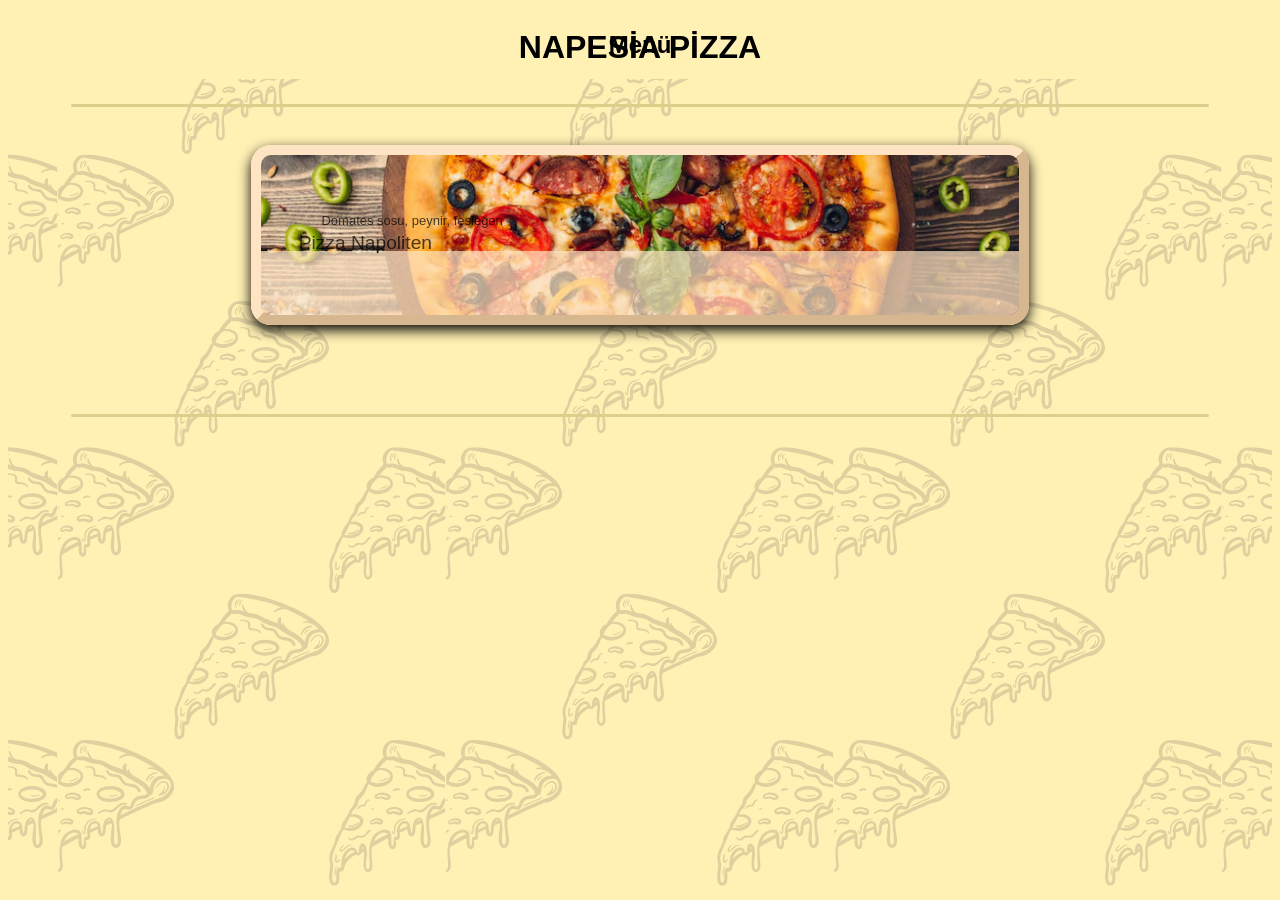
==== index.html @ 3469658f "Main Structure Structurized main assets for the menu site." ====
<html lang="tr">
<head>
    <meta charset="UTF-8">
    <meta name="viewport" content="width=device-width, initial-scale=1.0">
    <title>Napesia Pizza | Menü</title>
    <link rel="stylesheet" href="index.css">
</head>
<body class="body">
    <div id="headerSection">
        <div id="headerBox">
            <h1 id="mainSubtitle">NAPESİA PİZZA</h1>
            <h2 id="mainDescription">Menü</h2>
        </div>
    </div>
    <div class="breakerSection">
        <div class="breakerBox"></div>
    </div>
    <div class="pizzaSection" >
        <div class="pizzaBox" id="napolitenPizza">
            <div class="pizzaDescriptionBox">
                <div class="pizzaDescriptionDivision">
                    <p class="pizzaSubtitle">Pizza Napoliten</p>
                </div>
                <div class="pizzaDescriptionDivision">
                    <p class="pizzaTitle">Domates sosu, peynir, fesleğen</p>
                </div>
            </div>
        </div>
    </div>
    <div class="breakerSection">
        <div class="breakerBox"></div>
    </div>
</body>
</html>
---- index.css ----
:root{
    --primary-color: rgb(255, 240, 179);
    --breaker-color: rgb(222, 206, 140);
    background-color: var(--primary-color);
}
@media (max-width: 768px){

}
.body{
    background-image: url(icons/pizza-background.svg);
    background-repeat: repeat;
    background-position: center;
    background-size: contain;
}
#headerSection{
    display: flex;
    align-items: center;
    justify-content: center;
    font-family: 'Segoe UI', Tahoma, Geneva, Verdana, sans-serif;
}
#headerBox{
    display: flex;
    align-items: center;
    justify-content: center;
    flex-direction: column;
    width: 90%;
    background-color: var(--primary-color);
}
#mainDescription{
    margin-top: -5%;
}
.breakerSection{
    display: flex;
    align-items: center;
    justify-content: center;
    flex-direction: column;
    margin-top: 2%;
    margin-bottom: 1%;
    font-family: 'Segoe UI', Tahoma, Geneva, Verdana, sans-serif;
}
.breakerBox{
    width: 90%;
    background-color: var(--breaker-color);
    border-radius: 100px;
    height: 3px;
}
.pizzaSection{
    display: flex;
    align-items: center;
    justify-content: center;
}
#napolitenPizza{
    background-image: url(pizzas/pizza-test-image.avif);
}
.pizzaBox{
    
    background-position: center;
    background-repeat: no-repeat;
    background-size: cover;
    overflow: hidden;
    width: 60%;
    height: 160px;
    margin-top: 2%;
    margin-bottom: 5%;
    border-radius: 20px;
    box-shadow: 0px 5px 13px black;
    border-right: solid rgb(214, 183, 144) 10px;
    border-bottom: solid rgb(214, 183, 144) 10px;
    border-left: solid bisque 10px;
    border-top: solid bisque 10px;
    display: flex;
    align-items: center;
    justify-content: end;
    flex-direction: column;
}
.pizzaDescriptionBox{
    width: 100%;
    height: 40%;
    background-color: bisque;
    opacity: 70%;
    display: flex;
    align-items: center;
    justify-content: start;
    flex-direction: column;
}
.pizzaDescriptionDivision{
    margin-top: -5%;
    display: flex;
    align-items: center;
    width: 100%;
    justify-content: flex-start;
}
.pizzaSubtitle{
    margin-left: 5%;
    font-family: 'Segoe UI', Tahoma, Geneva, Verdana, sans-serif;
    font-size: larger;
}
.pizzaTitle{
    margin-top: -3%;
    margin-left: 8%;
    font-family: 'Segoe UI', Tahoma, Geneva, Verdana, sans-serif;
    font-size: small;
}
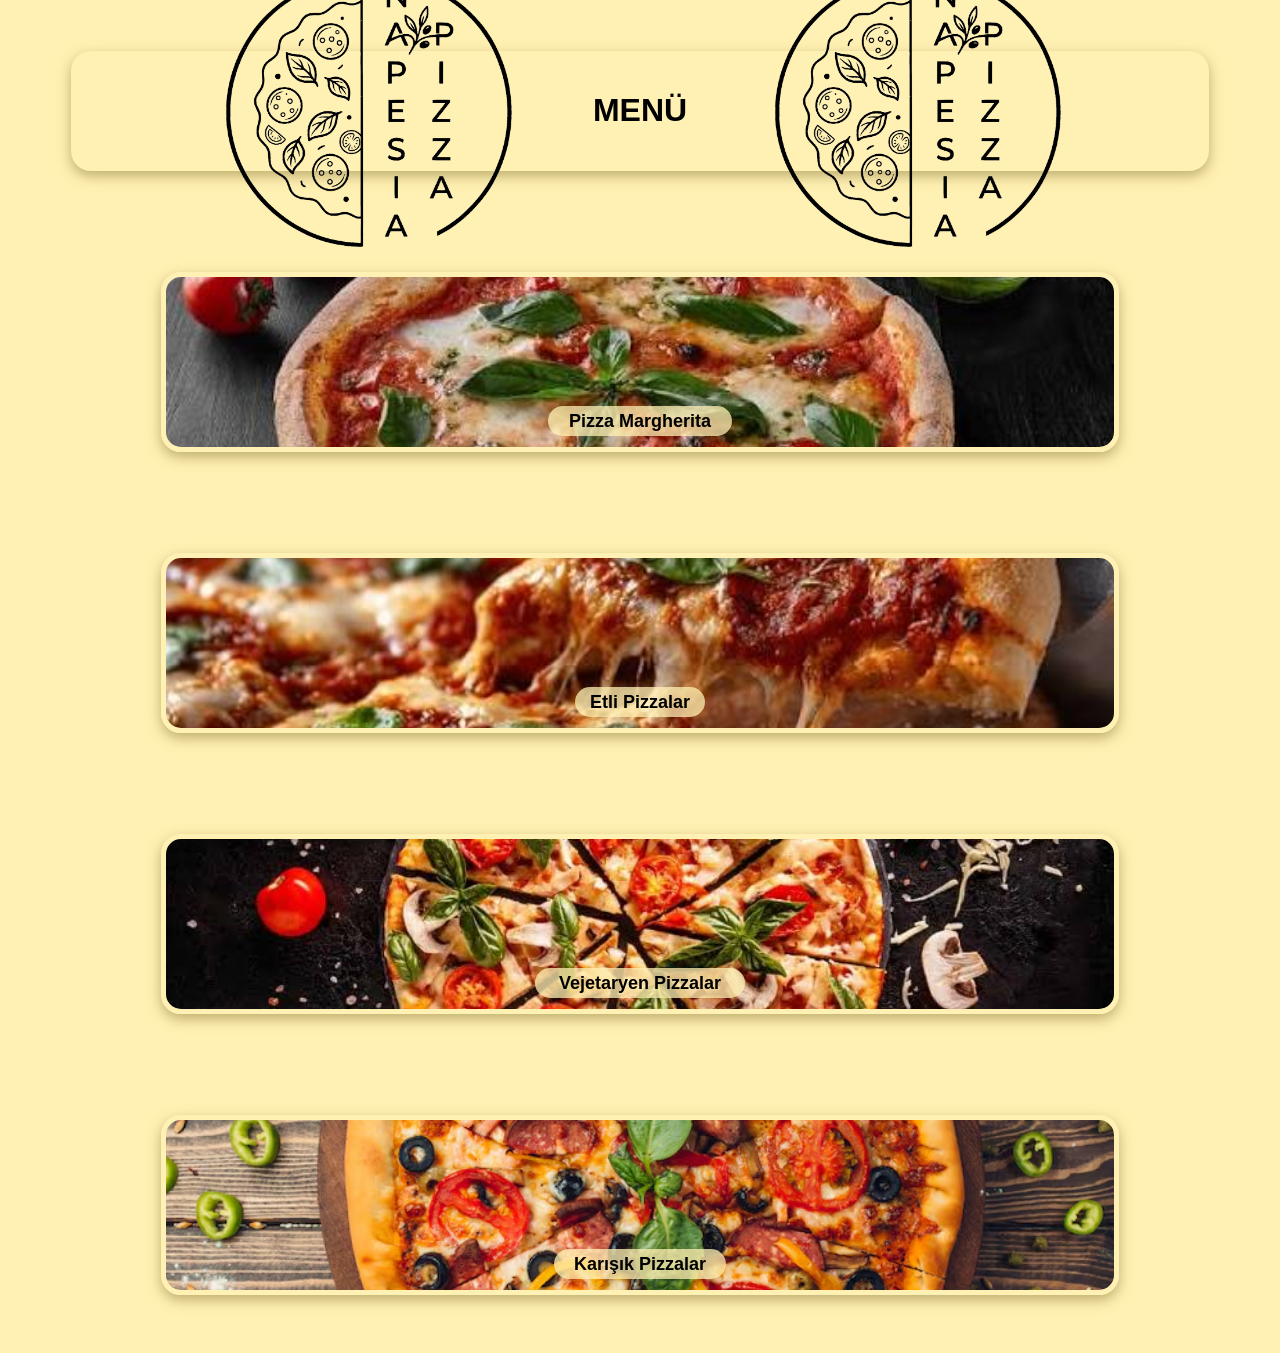
==== commit f393b2b9: "Added Pizza Types and Selection Menu to İndex Added selection menu with types and images for mention" ====
--- a/index.html
+++ b/index.html
@@ -5,30 +5,37 @@
     <title>Napesia Pizza | Menü</title>
     <link rel="stylesheet" href="index.css">
 </head>
-<body class="body">
+<body>
     <div id="headerSection">
         <div id="headerBox">
-            <h1 id="mainSubtitle">NAPESİA PİZZA</h1>
-            <h2 id="mainDescription">Menü</h2>
+            <img src="logo/napies-pizza-logo.svg" alt="Napies Pizza Logo" class="pizzaLogo">
+            <h1 id="mainSubtitle">
+                MENÜ
+            </h1>
+            <img src="logo/napies-pizza-logo.svg" alt="Napies Pizza Logo" class="pizzaLogo">
         </div>
     </div>
-    <div class="breakerSection">
-        <div class="breakerBox"></div>
-    </div>
-    <div class="pizzaSection" >
-        <div class="pizzaBox" id="napolitenPizza">
-            <div class="pizzaDescriptionBox">
-                <div class="pizzaDescriptionDivision">
-                    <p class="pizzaSubtitle">Pizza Napoliten</p>
-                </div>
-                <div class="pizzaDescriptionDivision">
-                    <p class="pizzaTitle">Domates sosu, peynir, fesleğen</p>
-                </div>
-            </div>
-        </div>
-    </div>
-    <div class="breakerSection">
-        <div class="breakerBox"></div>
+    <div class="pizzaTypesSection">
+        <a href="margherita.html" class="pizzaTypesAnchor">
+            <div class="pizzaTypesBox" id="pizzaMargherita">
+                <h2 class="pizzaTypesHeader">Pizza Margherita</h2>
+            </div>            
+        </a>
+        <a href="meat.html" class="pizzaTypesAnchor">
+            <div class="pizzaTypesBox" id="meatPizzas">
+                <h2 class="pizzaTypesHeader">Etli Pizzalar</h2>
+            </div>            
+        </a>
+        <a href="vegan.html" class="pizzaTypesAnchor">
+            <div class="pizzaTypesBox" id="veganPizzas">
+                <h2 class="pizzaTypesHeader">Vejetaryen Pizzalar</h2>
+            </div>            
+        </a>
+        <a href="mixed.html" class="pizzaTypesAnchor">
+            <div class="pizzaTypesBox" id="mixedPizzas">
+                <h2 class="pizzaTypesHeader">Karışık Pizzalar</h2>
+            </div>            
+        </a>
     </div>
 </body>
 </html>
--- a/index.css
+++ b/index.css
@@ -1,103 +1,97 @@
 :root{
     --primary-color: rgb(255, 240, 179);
-    --breaker-color: rgb(222, 206, 140);
+    --breaker-color: rgb(190, 174, 110);
+    --description-color: rgb(255, 240, 179);
     background-color: var(--primary-color);
 }
 @media (max-width: 768px){
 
 }
-.body{
-    background-image: url(icons/pizza-background.svg);
-    background-repeat: repeat;
-    background-position: center;
-    background-size: contain;
-}
+
 #headerSection{
     display: flex;
     align-items: center;
     justify-content: center;
     font-family: 'Segoe UI', Tahoma, Geneva, Verdana, sans-serif;
+    margin-bottom: 4%;
+    margin-top: 4%;
 }
 #headerBox{
     display: flex;
     align-items: center;
     justify-content: center;
-    flex-direction: column;
     width: 90%;
+    height: 120px;
     background-color: var(--primary-color);
+    border-radius: 20px;
+    box-shadow: 0px 5px 13px var(--breaker-color);
 }
 #mainDescription{
     margin-top: -5%;
 }
-.breakerSection{
+.pizzaLogo{
+    width: 40%;
+}
+.pizzaTypesSection{
     display: flex;
     align-items: center;
     justify-content: center;
     flex-direction: column;
-    margin-top: 2%;
-    margin-bottom: 1%;
-    font-family: 'Segoe UI', Tahoma, Geneva, Verdana, sans-serif;
 }
-.breakerBox{
-    width: 90%;
-    background-color: var(--breaker-color);
-    border-radius: 100px;
-    height: 3px;
+#pizzaMargherita{
+    background-image: url(pizzas/test-pizza-image-4.jpeg);
 }
-.pizzaSection{
+#meatPizzas{
+    background-image: url(pizzas/test-pizza-image-2.jpeg);
+}
+#veganPizzas{
+    background-image: url(pizzas/test-pizza-image-3.jpeg);
+}
+#mixedPizzas{
+    background-image: url(pizzas/test-pizza-image-1.jpeg);
+}
+.pizzaTypesBox{
+    width: 75%;
+    height: 170px;
+    background-size: cover;
+    background-repeat: no-repeat;
+    background-position: center;
+    border: solid var(--primary-color) 5px;
+    border-radius: 20px;
+    box-shadow: 0px 5px 13px var(--breaker-color);
+    display: flex;
+    justify-content: end;
+    align-items: center;
+    flex-direction: column;
+    z-index: -2;
+    margin-top: 4%;
+    margin-bottom: 4%;
+
+}
+.pizzaTypesHeader{
+    font-family:'Trebuchet MS', 'Lucida Sans Unicode', 'Lucida Grande', 'Lucida Sans', Arial, sans-serif;
+    position: relative;
+    font-size: large;
     display: flex;
     align-items: center;
     justify-content: center;
 }
-#napolitenPizza{
-    background-image: url(pizzas/pizza-test-image.avif);
+.pizzaTypesHeader::after{
+    position: absolute;
+    content: '';
+    background-color: var(--description-color);
+    width: 130%;
+    height: 30px;
+    border-radius: 20px;
+    opacity: 75%;
+    z-index: -1;
 }
-.pizzaBox{
-    
-    background-position: center;
-    background-repeat: no-repeat;
-    background-size: cover;
-    overflow: hidden;
-    width: 60%;
-    height: 160px;
-    margin-top: 2%;
-    margin-bottom: 5%;
-    border-radius: 20px;
-    box-shadow: 0px 5px 13px black;
-    border-right: solid rgb(214, 183, 144) 10px;
-    border-bottom: solid rgb(214, 183, 144) 10px;
-    border-left: solid bisque 10px;
-    border-top: solid bisque 10px;
+.pizzaTypesAnchor{
+    text-decoration: none;
+    color: black;
+    width: 100%;
     display: flex;
     align-items: center;
-    justify-content: end;
+    justify-content: center;
     flex-direction: column;
-}
-.pizzaDescriptionBox{
-    width: 100%;
-    height: 40%;
-    background-color: bisque;
-    opacity: 70%;
-    display: flex;
-    align-items: center;
-    justify-content: start;
-    flex-direction: column;
-}
-.pizzaDescriptionDivision{
-    margin-top: -5%;
-    display: flex;
-    align-items: center;
-    width: 100%;
-    justify-content: flex-start;
-}
-.pizzaSubtitle{
-    margin-left: 5%;
-    font-family: 'Segoe UI', Tahoma, Geneva, Verdana, sans-serif;
-    font-size: larger;
-}
-.pizzaTitle{
-    margin-top: -3%;
-    margin-left: 8%;
-    font-family: 'Segoe UI', Tahoma, Geneva, Verdana, sans-serif;
-    font-size: small;
 }
